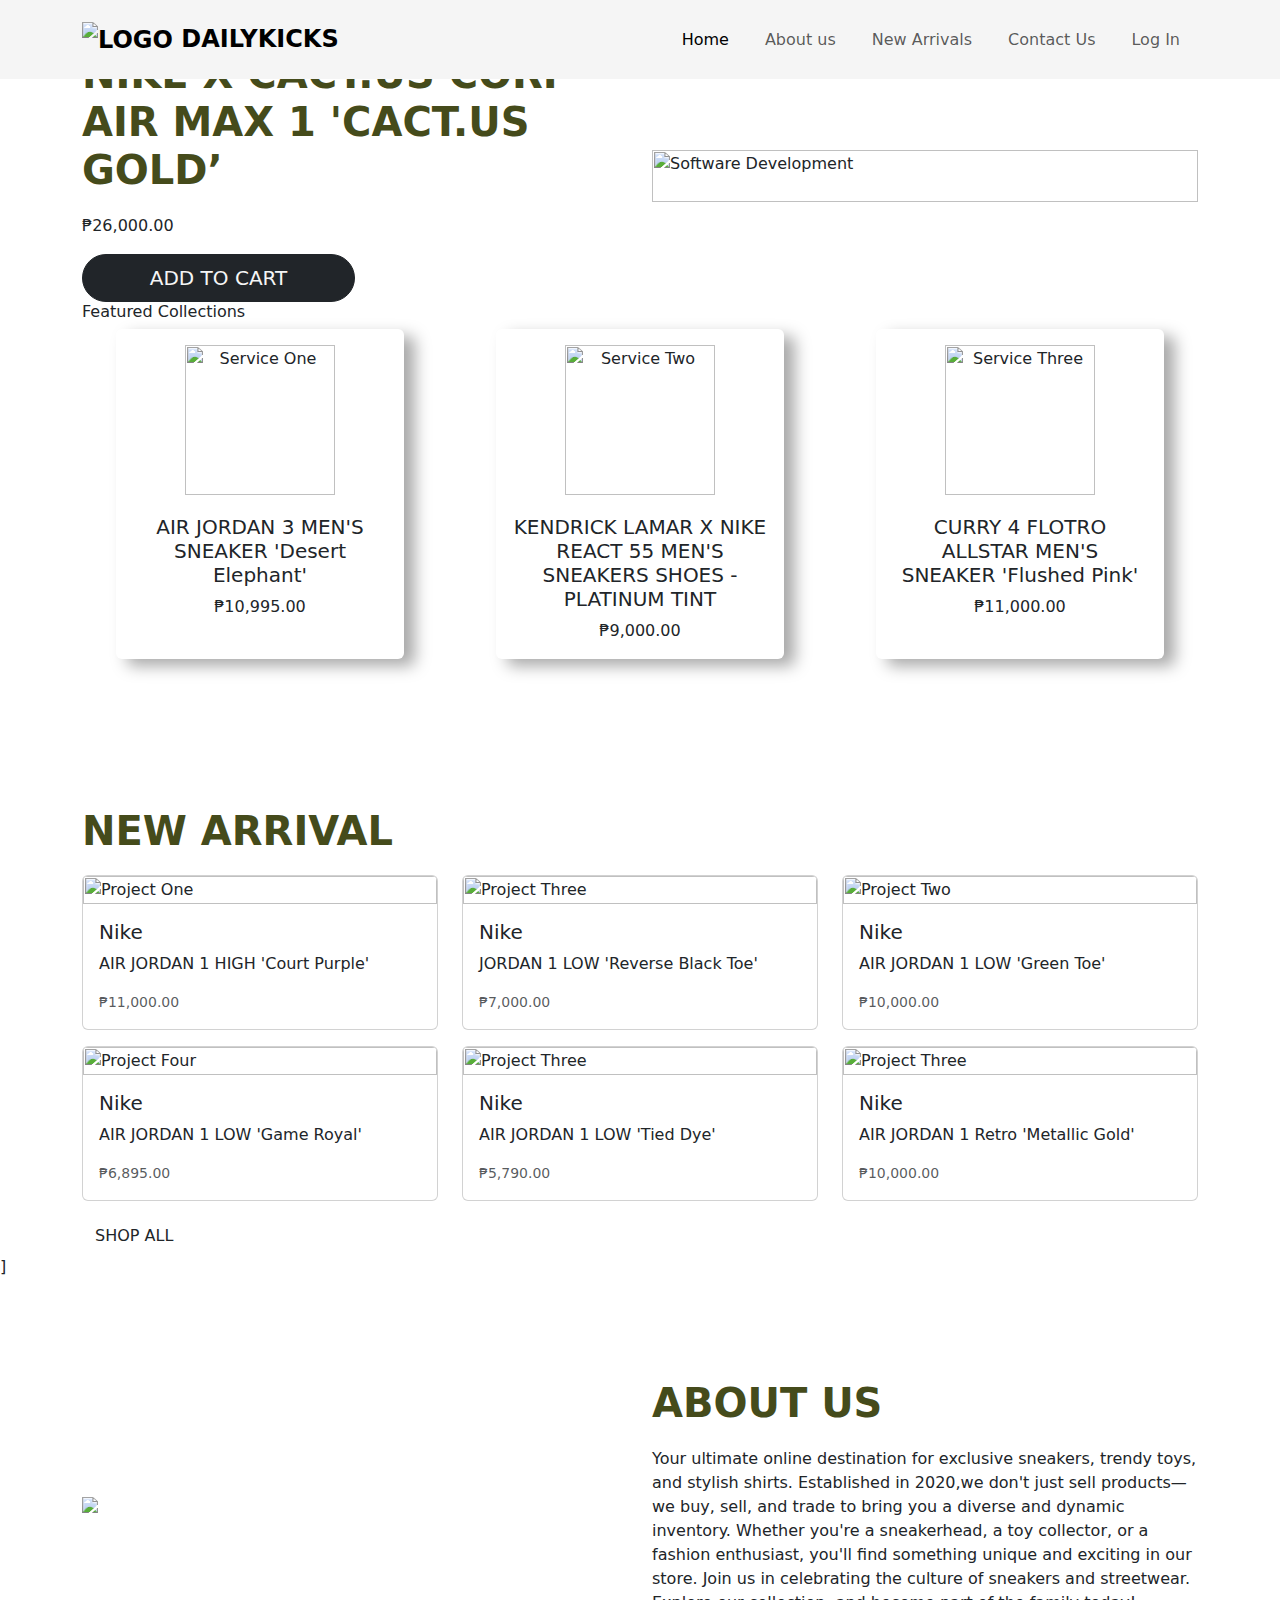
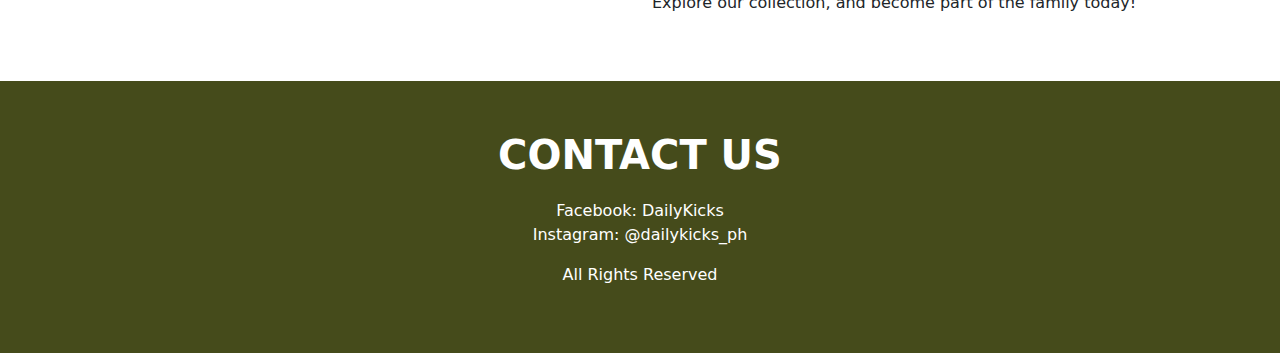
==== index.html @ 529fa7d4 "Add files via upload" ====
<!DOCTYPE>
<html>
    <head>
        <title>Software House Portfolio Website</title>
        <link href="https://cdn.jsdelivr.net/npm/bootstrap@5.3.3/dist/css/bootstrap.min.css" rel="stylesheet" 
        integrity="sha384-QWTKZyjpPEjISv5WaRU9OFeRpok6YctnYmDr5pNlyT2bRjXh0JMhjY6hW+ALEwIH" crossorigin="anonymous">
        <link rel="stylesheet" href="./style.css" />
        <script src="https://cdn.jsdelivr.net/npm/bootstrap@5.3.3/dist/js/bootstrap.bundle.min.js" 
        integrity="sha384-YvpcrYf0tY3lHB60NNkmXc5s9fDVZLESaAA55NDzOxhy9GkcIdslK1eN7N6jIeHz" crossorigin="anonymous"></script>
    </head>

        <body>
            <nav class="py-3 navbar navbar-expand-lg fixed-top auto-hiding-navbar">
                <div class="container">
                  <a class="navbar-brand" href="#">
                    <img src="https://png.pngtree.com/png-clipart/20230516/original/pngtree-traditional-japanese-wave-art-png-image_9162643.png" class="logo" alt="logo" />
                    DailyKicks 
                  </a>
                  <button class="navbar-toggler" type="button" data-bs-toggle="collapse" data-bs-target="#navbarSupportedContent" aria-controls="navbarSupportedContent" aria-expanded="false" aria-label="Toggle navigation">
                    <span class="navbar-toggler-icon"></span>
                  </button>
                  <div class="collapse navbar-collapse" id="navbarSupportedContent">
                    <ul class="navbar-nav ms-auto">
                      <li class="nav-item">
                        <a class="nav-link active" aria-current="page" href="#">Home</a>
                      </li>
                      <li class="nav-item">
                        <a class="nav-link" href="#about us">About us</a>
                      </li>
                      <li class="nav-item">
                        <a class="nav-link" href="#new arrivals">New Arrivals</a>
                      </li>
                      <li class="nav-item">
                        <a class="nav-link" href="#contact">Contact Us</a>
                      </li>
                      <li class="nav-item">
                        <a id="login" class="nav-link" href="registration.html">Account</a>
                      </li>
                    </ul>
                  </div>
                </div>
              </nav>

              <!-- Hero Selection -->
              <section id="Hero">
                <div class="container">
                    <div class="row">
                        <div class="col">
                            <h1>Nike x CACT.US CORP<br>Air Max 1 'CACT.US Gold’</h1>
                            <p>₱26,000.00</p>
                        <button type="button" class="btn btn-dark btn-lg"><a href="#" onclick="addCart()">ADD TO CART</a></button>
                        </div>
                    <div class="col img-col">
                        <img src="Photos/cactusjack.png" alt="Software Development" class="img-fluid" />
                    </div>
                </div>
                <h6> Featured Collections</h6>
                <div class="row cards">
                    <div class="col-md-4 d-flex justify-content-center">
                        <div class="card" style="width: 18rem;">
                            <div class="card-body">
                            <img src="Photos/jordan3.png" alt="Service One" class="icon" />
                              <h5 class="card-title">AIR JORDAN 3 MEN'S SNEAKER 'Desert Elephant'</h5>
                              <p class="card-text">₱10,995.00</p>
                            </div>
                          </div>
                        </div>

                        <div class="col-md-4 d-flex justify-content-center">
                            <div class="card" style="width: 18rem;">
                                <div class="card-body">
                                <img src="Photos/elementreact.png" alt="Service Two" class="icon" />
                                  <h5 class="card-title">KENDRICK LAMAR X NIKE REACT 55 MEN'S SNEAKERS SHOES - PLATINUM TINT</h5>
                                  <p class="card-text">₱9,000.00</p>
                                </div>
                              </div>
                            </div>
                        
                            <div class="col-md-4 d-flex justify-content-center">
                                <div class="card" style="width: 18rem;">
                                    <div class="card-body">
                                    <img src="Photos/curry4.png" alt="Service Three" class="icon" />
                                      <h5 class="card-title">CURRY 4 FLOTRO ALLSTAR MEN'S SNEAKER 'Flushed Pink'</h5>
                                      <p class="card-text">₱11,000.00</p>
                                    </div>
                                  </div>
                                </div>
                            </div>
                        </div>
                    </section>
                    <!-- End of Hero Section -->

                    <!-- Project Section -->
                    <section id="new arrivals">
                        <div class="container">
                            <div class="row align-items-center projects">
                                <div class="col">
                                  <br><br>
                                    <h1>New Arrival</h1>
                                </div>
                            </div>


                            <div class="row align-items-center">
                                <div class="col product">
                                <div class="card mb-3">
                                    <img src="Photos/courtpurple.png" class="card-img-top" alt="Project One">
                                    <div class="card-body">
                                      <h5 class="card-title">Nike</h5>
                                      <p class="card-text">AIR JORDAN 1 HIGH 'Court Purple'</p>
                                      <p class="card-text"><small class="text-muted">₱11,000.00</small></p>
                                    </div>
                                  </div>
                                </div>

                                <div class="col product">
                                  <div class="card mb-3">
                                      <img src="Photos/redtoe.png" class="card-img-top" alt="Project Three">
                                      <div class="card-body">
                                        <h5 class="card-title">Nike</h5>
                                        <p class="card-text">JORDAN 1 LOW 'Reverse Black Toe'</p>
                                        <p class="card-text"><small class="text-muted">₱7,000.00</small></p>
                                      </div>
                                    </div>
                              </div>
                                
                                <div class="col product">
                                <div class="card mb-3">
                                    <img src="Photos/greentoe.png" class="card-img-top" alt="Project Two">
                                    <div class="card-body">
                                      <h5 class="card-title">Nike</h5>
                                      <p class="card-text">AIR JORDAN 1 LOW 'Green Toe'</p>
                                      <p class="card-text"><small class="text-muted">₱10,000.00</small></p>
                                    </div>
                                  </div>
                            </div>
                        </div>

                            <div class="row align-items-center">  
                                <div class="col product">
                                <div class="card mb-3">
                                    <img src="Photos/gameroyal.png" class="card-img-top" alt="Project Four">
                                    <div class="card-body">
                                      <h5 class="card-title">Nike</h5>
                                      <p class="card-text">AIR JORDAN 1 LOW 'Game Royal'</p>
                                      <p class="card-text"><small class="text-muted">₱6,895.00</small></p>
                                  </div>
                            </div>
                      </div>
                        <div class="col product">
                        <div class="card mb-3">
                            <img src="Photos/tiedye.png" class="card-img-top" alt="Project Three">
                            <div class="card-body">
                              <h5 class="card-title">Nike</h5>
                              <p class="card-text">AIR JORDAN 1 LOW 'Tied Dye'</p>
                              <p class="card-text"><small class="text-muted">₱5,790.00</small></p>
                            </div>
                          </div>
                    </div>
                      <div class="col product">
                      <div class="card mb-3">
                          <img src="Photos/jordan1.png" class="card-img-top" alt="Project Three">
                          <div class="card-body">
                            <h5 class="card-title">Nike</h5>
                            <p class="card-text">AIR JORDAN 1 Retro 'Metallic Gold'</p>
                            <p class="card-text"><small class="text-muted">₱10,000.00</small></p>
                          </div>
                        </div>
                  </div>
                </div>
                <a class="btn btn-large" href="shop.html">SHOP ALL</a>
          </div>]
</section>

<!-- End of Project Section -->

  <!-- About Us Section  -->
  <section id="about us">
    <div class="container">
        <div class="row align-items-center">
            <div class="col">
                <img src="Photos/style.png" About Us class="img-fluid">
            </div>
            <div class="col">
                <h1>About Us</h1>
                <p>Your ultimate online destination for exclusive sneakers, trendy toys, and stylish shirts. Established in 2020,we don't just sell products—we buy, sell, and trade to bring you a diverse and dynamic inventory. Whether you're a sneakerhead, a toy collector, or a fashion enthusiast, you'll find something unique and exciting in our store.
                  Join us in celebrating the culture of sneakers and streetwear. Explore our collection, and become part of the family today!</p>
        </div>
    </div>
</section>
<!-- End of About Us Section -->

<!-- Contact Us -->
                    <section id="contact">
                        <div class="container">
                            <div class="row align-items-center">
                                <div class="col">
                                    <h1>Contact Us</h1>
                                    <p>Facebook: DailyKicks <br>Instagram: 
                                <a href="https://www.instagram.com/dailykicks_ph/" style="color: white;" class="link-offset-2 link-underline link-underline-opacity-0"> @dailykicks_ph </a>
                                <p>
                                 All Rights Reserved 
                                </p>
                              </div>
                            </div>
                        </div>

                    </section>
                        <!-- End of Contact Us Section -->
          <script src="script.js"></script>
        </body>
</html>
---- style.css ----
body {
    display: block; 
    overflow-x: hidden;
}

nav {
    background-color: whitesmoke;
}

.navbar-brand img {
    max-height: 50px;
}

.navbar-brand {
    font-size: 24px;
    text-transform: uppercase;
    font-weight: 900;
    color:black; 
}

nav ul li a { 
    color:#a9a9a9;
    margin: auto 10px; 
}

nav ul li a:hover {
    color:#454B1B;
}

section {
    padding-top: 50px;
    padding-bottom: 50px;
}

section h1 {
    text-transform: uppercase;
    font-weight: 900;
    color:#454B1B;
    text-align: left;
    margin-bottom: 20px;
}

section p { 
    font-size: 16px;
    font-weight: 300;
}

button {
    max-width: 50%;
    border-radius: 50px !important;
}

#hero .col {
    justify-content: center;
    flex-direction: column;
    display: flex;
}

#hero .img-col {
    justify-content: center;
    margin-top: 100px;
    margin-bottom: 100px;
}

#hero img {
    max-width: 100% !important;
    width: 100%;
}

#hero .card {
    box-shadow: 11px 7px 16px #a9a9a9;
    border: 0;
    text-align: center;
}

#hero .icon {
    width: 150px;
    height: 150px;
    margin-bottom: 20px;
}

#projects .project {
    margin-bottom: 50px;
}

#contact {
    text-align: center;
    background-color: #454B1B;
    color: white;
}

#contact h1{
    text-align: center;
    color: white;
}

a {
    text-decoration: none !important;
    color: whitesmoke;
}
.btn-custom {
    background-color: #454B1B;
    color: #fff;
    font-size: 14px;
    padding: 8px 20px;
    border: none;
    border-radius: 5px;
    transition: 0.3s ease-in-out;
    display: inline-block;
    text-decoration: none;
}

.btn-custom a {
    color: #fff;
    text-decoration: none;
    display: inline-block;
    width: 100%;
    height: 100%;
}

.btn-custom:hover {
    background-color: #333;
}

.btn-custom:active {
    transform: scale(0.95);
}
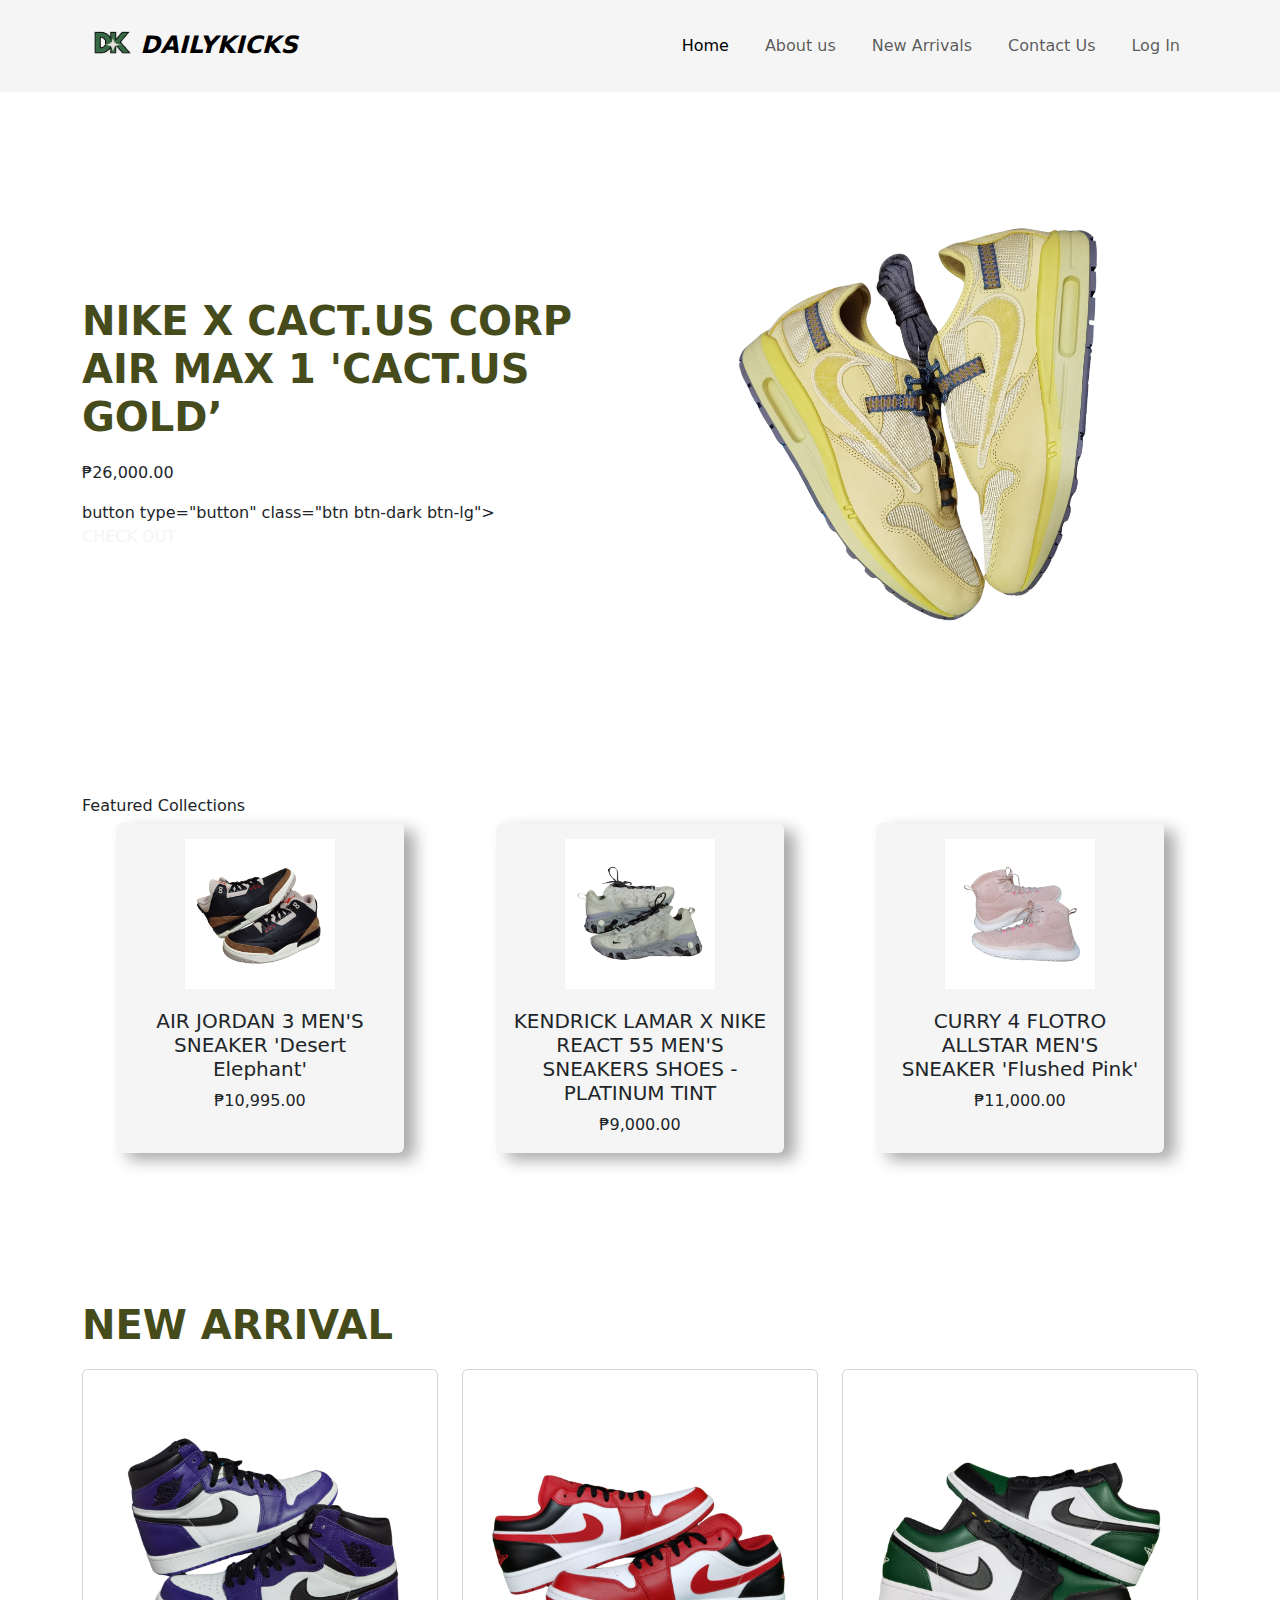
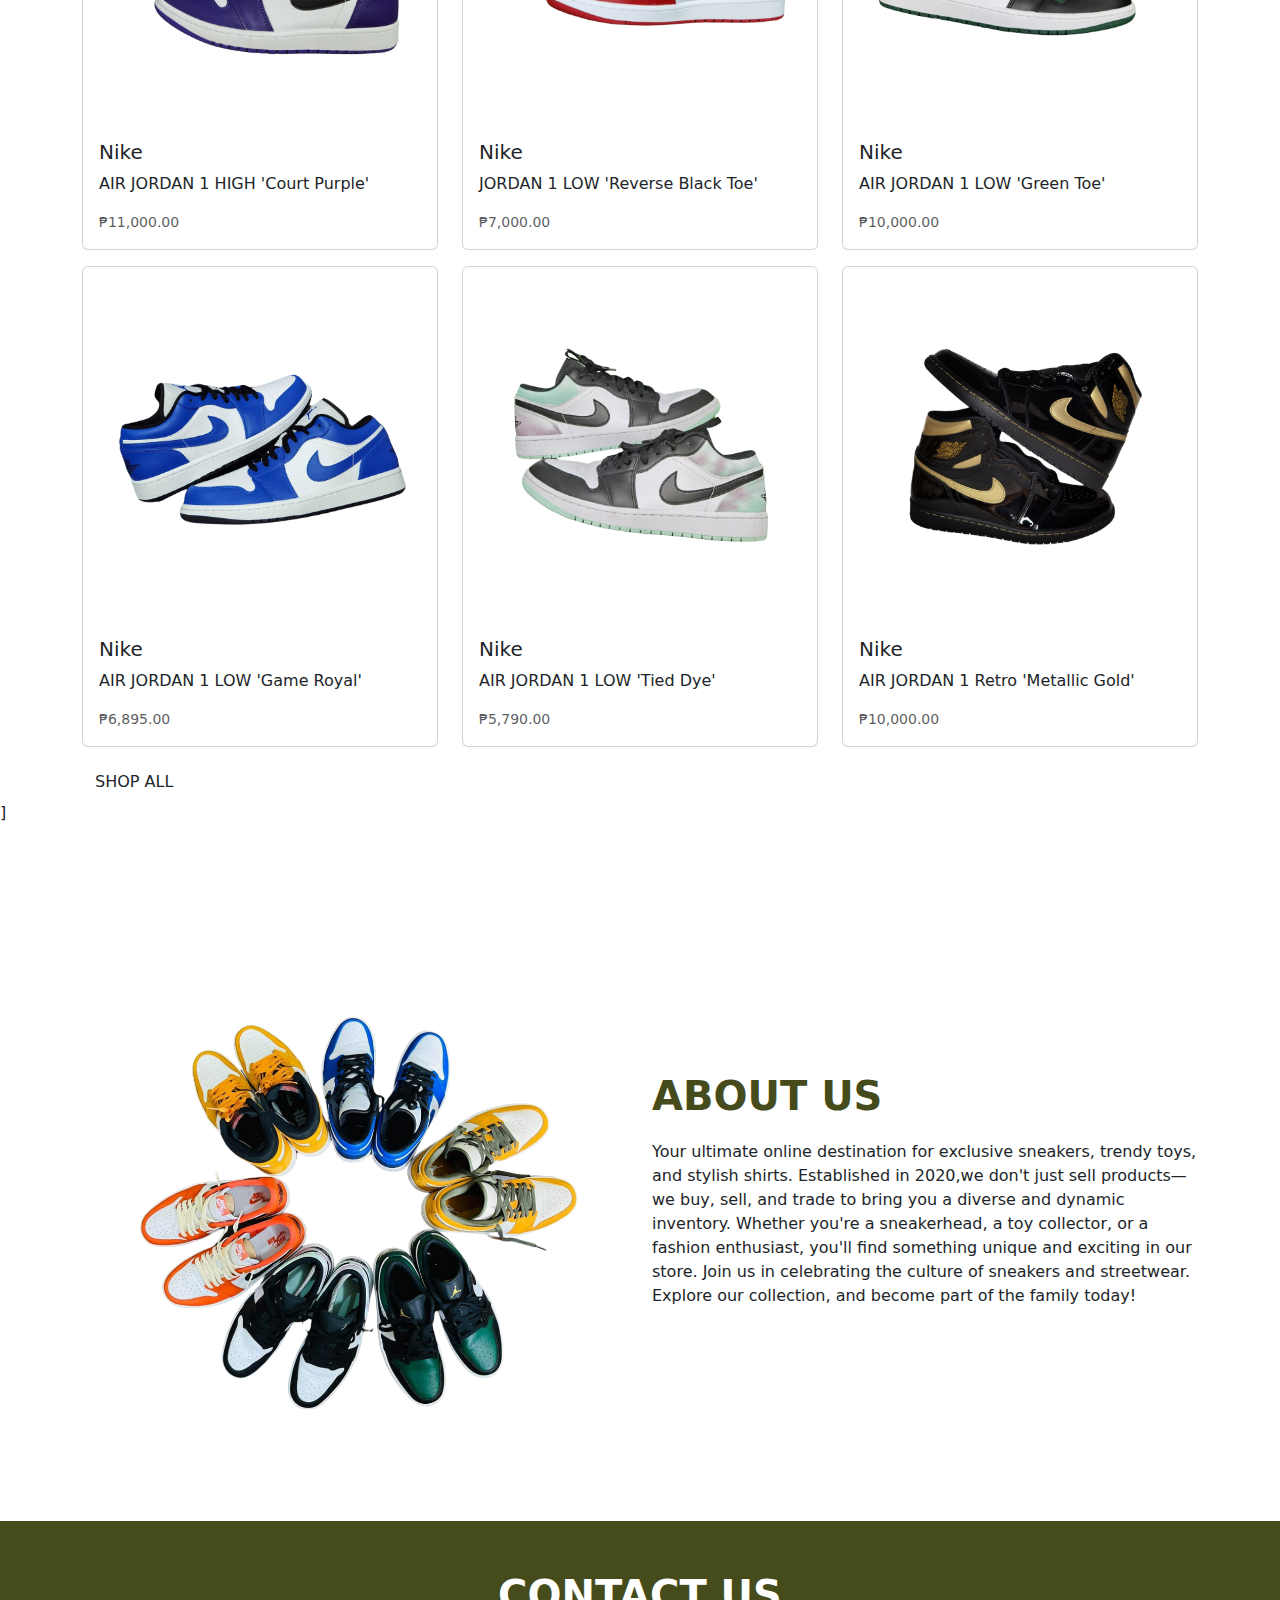
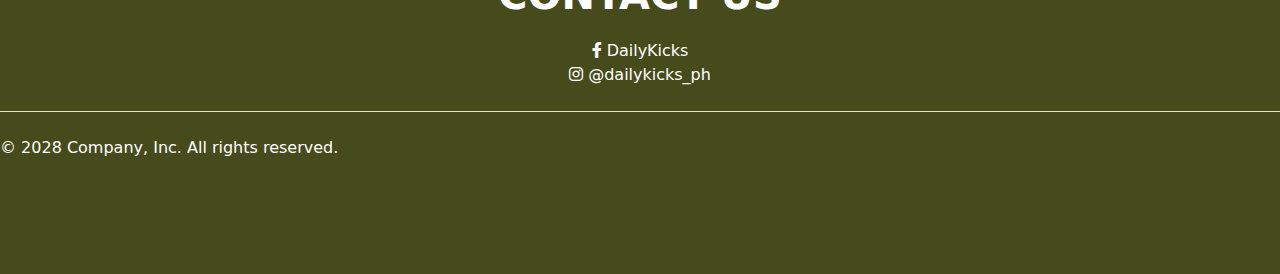
==== commit ae6d7c21: "Add files via upload" ====
--- a/index.html
+++ b/index.html
@@ -5,6 +5,7 @@
         <link href="https://cdn.jsdelivr.net/npm/bootstrap@5.3.3/dist/css/bootstrap.min.css" rel="stylesheet" 
         integrity="sha384-QWTKZyjpPEjISv5WaRU9OFeRpok6YctnYmDr5pNlyT2bRjXh0JMhjY6hW+ALEwIH" crossorigin="anonymous">
         <link rel="stylesheet" href="./style.css" />
+        <link rel="stylesheet" href="https://cdnjs.cloudflare.com/ajax/libs/font-awesome/6.0.0-beta3/css/all.min.css">
         <script src="https://cdn.jsdelivr.net/npm/bootstrap@5.3.3/dist/js/bootstrap.bundle.min.js" 
         integrity="sha384-YvpcrYf0tY3lHB60NNkmXc5s9fDVZLESaAA55NDzOxhy9GkcIdslK1eN7N6jIeHz" crossorigin="anonymous"></script>
     </head>
@@ -13,8 +14,8 @@
             <nav class="py-3 navbar navbar-expand-lg fixed-top auto-hiding-navbar">
                 <div class="container">
                   <a class="navbar-brand" href="#">
-                    <img src="https://png.pngtree.com/png-clipart/20230516/original/pngtree-traditional-japanese-wave-art-png-image_9162643.png" class="logo" alt="logo" />
-                    DailyKicks 
+                    <img src="Photos/DKlogo.png" class="logo" alt="logo" />
+                    <em>DailyKicks</em>
                   </a>
                   <button class="navbar-toggler" type="button" data-bs-toggle="collapse" data-bs-target="#navbarSupportedContent" aria-controls="navbarSupportedContent" aria-expanded="false" aria-label="Toggle navigation">
                     <span class="navbar-toggler-icon"></span>
@@ -34,61 +35,62 @@
                         <a class="nav-link" href="#contact">Contact Us</a>
                       </li>
                       <li class="nav-item">
-                        <a id="login" class="nav-link" href="registration.html">Account</a>
+                        <a id="login" class="nav-link" href="registration.html">Account</a> 
                       </li>
                     </ul>
                   </div>
                 </div>
               </nav>
 
-              <!-- Hero Selection -->
+<!-- Hero Selection -->
               <section id="Hero">
                 <div class="container">
-                    <div class="row">
-                        <div class="col">
-                            <h1>Nike x CACT.US CORP<br>Air Max 1 'CACT.US Gold’</h1>
-                            <p>₱26,000.00</p>
-                        <button type="button" class="btn btn-dark btn-lg"><a href="#" onclick="addCart()">ADD TO CART</a></button>
-                        </div>
-                    <div class="col img-col">
-                        <img src="Photos/cactusjack.png" alt="Software Development" class="img-fluid" />
-                    </div>
-                </div>
+                <div class="row">
+                <div class="col">
+                  <h1>Nike x CACT.US CORP<br>Air Max 1 'CACT.US Gold’</h1>
+                      <p>₱26,000.00</p>
+                  button type="button" class="btn btn-dark btn-lg"><a href="#" onclick="addCart()">CHECK OUT</a></button>
+                </div>
+                <div class="col img-col">
+                <img src="Photos/cactusjack.png" alt="Software Development" class="img-fluid" />
+                </div>
+                </div>
+
                 <h6> Featured Collections</h6>
                 <div class="row cards">
-                    <div class="col-md-4 d-flex justify-content-center">
-                        <div class="card" style="width: 18rem;">
-                            <div class="card-body">
-                            <img src="Photos/jordan3.png" alt="Service One" class="icon" />
-                              <h5 class="card-title">AIR JORDAN 3 MEN'S SNEAKER 'Desert Elephant'</h5>
-                              <p class="card-text">₱10,995.00</p>
-                            </div>
-                          </div>
-                        </div>
-
-                        <div class="col-md-4 d-flex justify-content-center">
-                            <div class="card" style="width: 18rem;">
-                                <div class="card-body">
-                                <img src="Photos/elementreact.png" alt="Service Two" class="icon" />
-                                  <h5 class="card-title">KENDRICK LAMAR X NIKE REACT 55 MEN'S SNEAKERS SHOES - PLATINUM TINT</h5>
-                                  <p class="card-text">₱9,000.00</p>
-                                </div>
-                              </div>
-                            </div>
+                <div class="col-md-4 d-flex justify-content-center">
+                <div class="card" style="width: 18rem;">
+                <div class="card-body">
+                <img src="Photos/jordan3.png" alt="Service One" class="icon" />
+                  <h5 class="card-title">AIR JORDAN 3 MEN'S SNEAKER 'Desert Elephant'</h5>
+                      <p class="card-text">₱10,995.00</p>
+                </div>
+                </div>
+                </div>
+
+                <div class="col-md-4 d-flex justify-content-center">
+                <div class="card" style="width: 18rem;">
+                <div class="card-body">
+                  <img src="Photos/elementreact.png" alt="Service Two" class="icon" />
+                    <h5 class="card-title">KENDRICK LAMAR X NIKE REACT 55 MEN'S SNEAKERS SHOES - PLATINUM TINT</h5>
+                        <p class="card-text">₱9,000.00</p>
+                </div>
+                </div>
+                </div>
                         
-                            <div class="col-md-4 d-flex justify-content-center">
-                                <div class="card" style="width: 18rem;">
-                                    <div class="card-body">
-                                    <img src="Photos/curry4.png" alt="Service Three" class="icon" />
-                                      <h5 class="card-title">CURRY 4 FLOTRO ALLSTAR MEN'S SNEAKER 'Flushed Pink'</h5>
-                                      <p class="card-text">₱11,000.00</p>
-                                    </div>
-                                  </div>
-                                </div>
-                            </div>
-                        </div>
-                    </section>
-                    <!-- End of Hero Section -->
+                <div class="col-md-4 d-flex justify-content-center">
+                <div class="card" style="width: 18rem;">
+                <div class="card-body">
+                  <img src="Photos/curry4.png" alt="Service Three" class="icon" />
+                      <h5 class="card-title">CURRY 4 FLOTRO ALLSTAR MEN'S SNEAKER 'Flushed Pink'</h5>
+                          <p class="card-text">₱11,000.00</p>
+                </div>
+                </div>
+                </div>
+                </div>
+                </div>
+      </section>
+<!-- End of Hero Section -->
 
                     <!-- Project Section -->
                     <section id="new arrivals">
@@ -189,24 +191,24 @@
     </div>
 </section>
 <!-- End of About Us Section -->
-
-<!-- Contact Us -->
-                    <section id="contact">
-                        <div class="container">
-                            <div class="row align-items-center">
-                                <div class="col">
-                                    <h1>Contact Us</h1>
-                                    <p>Facebook: DailyKicks <br>Instagram: 
-                                <a href="https://www.instagram.com/dailykicks_ph/" style="color: white;" class="link-offset-2 link-underline link-underline-opacity-0"> @dailykicks_ph </a>
-                                <p>
-                                 All Rights Reserved 
-                                </p>
-                              </div>
-                            </div>
-                        </div>
-
-                    </section>
-                        <!-- End of Contact Us Section -->
+<section id="contact">
+  <div>
+      <div class="row align-items-center">
+          <div class="col">
+              <h1>Contact Us</h1>
+              <p>
+                  <i class="fab fa-facebook-f"></i> DailyKicks <br>
+                  <i class="fab fa-instagram"></i> 
+                  <a href="https://www.instagram.com/dailykicks_ph/" style="color: white;" class="link-offset-2 link-underline link-underline-opacity-0">@dailykicks_ph</a>
+              </p>
+              <div class="d-flex justify-content-between py-4 my-4 border-top">
+                  <p>© 2028 Company, Inc. All rights reserved.</p>
+              </div>
+          </div>
+      </div>
+  </div>
+</section>
+<!-- End of Contact Us Section -->
           <script src="script.js"></script>
         </body>
 </html>--- a/style.css
+++ b/style.css
@@ -24,7 +24,7 @@
 }
 
 nav ul li a:hover {
-    color:#454B1B;
+    color: #0000;
 }
 
 section {
@@ -71,6 +71,7 @@
     box-shadow: 11px 7px 16px #a9a9a9;
     border: 0;
     text-align: center;
+    background: whitesmoke;
 }
 
 #hero .icon {
@@ -98,30 +99,3 @@
     text-decoration: none !important;
     color: whitesmoke;
 }
-.btn-custom {
-    background-color: #454B1B;
-    color: #fff;
-    font-size: 14px;
-    padding: 8px 20px;
-    border: none;
-    border-radius: 5px;
-    transition: 0.3s ease-in-out;
-    display: inline-block;
-    text-decoration: none;
-}
-
-.btn-custom a {
-    color: #fff;
-    text-decoration: none;
-    display: inline-block;
-    width: 100%;
-    height: 100%;
-}
-
-.btn-custom:hover {
-    background-color: #333;
-}
-
-.btn-custom:active {
-    transform: scale(0.95);
-}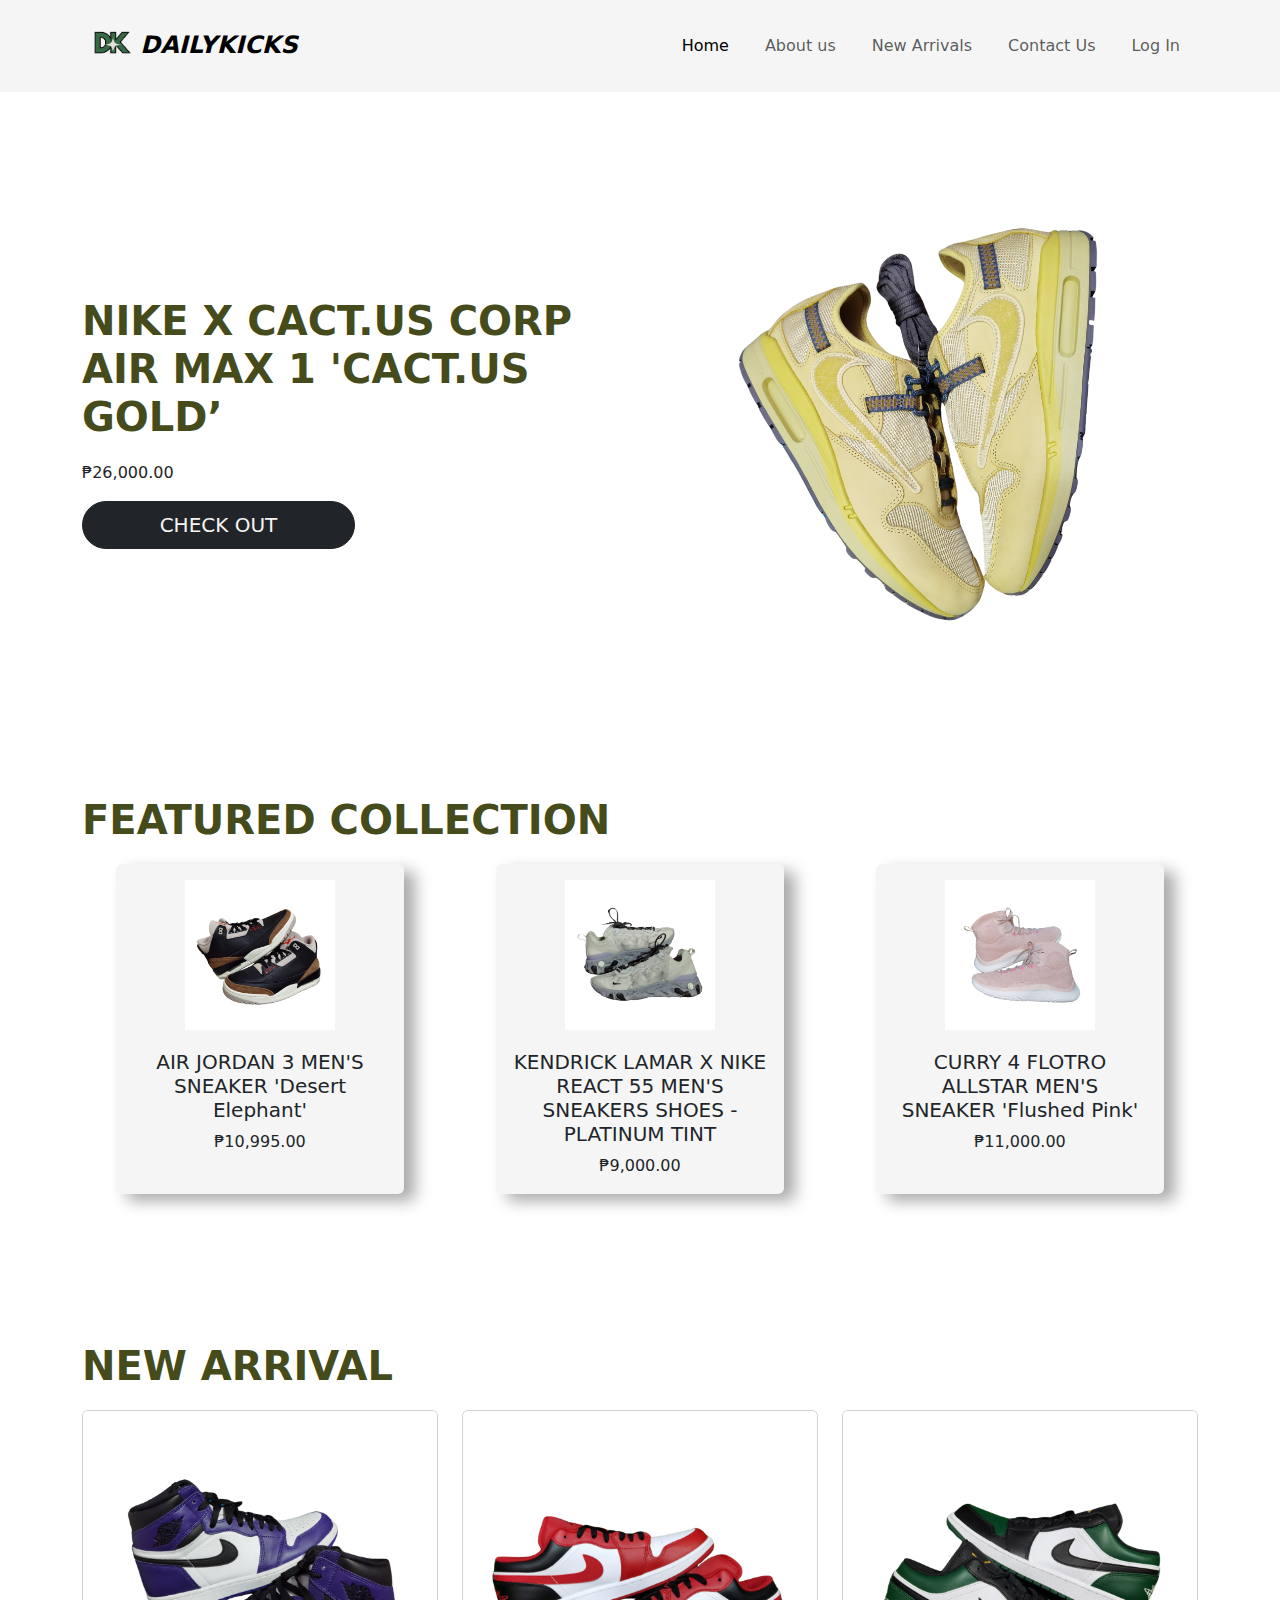
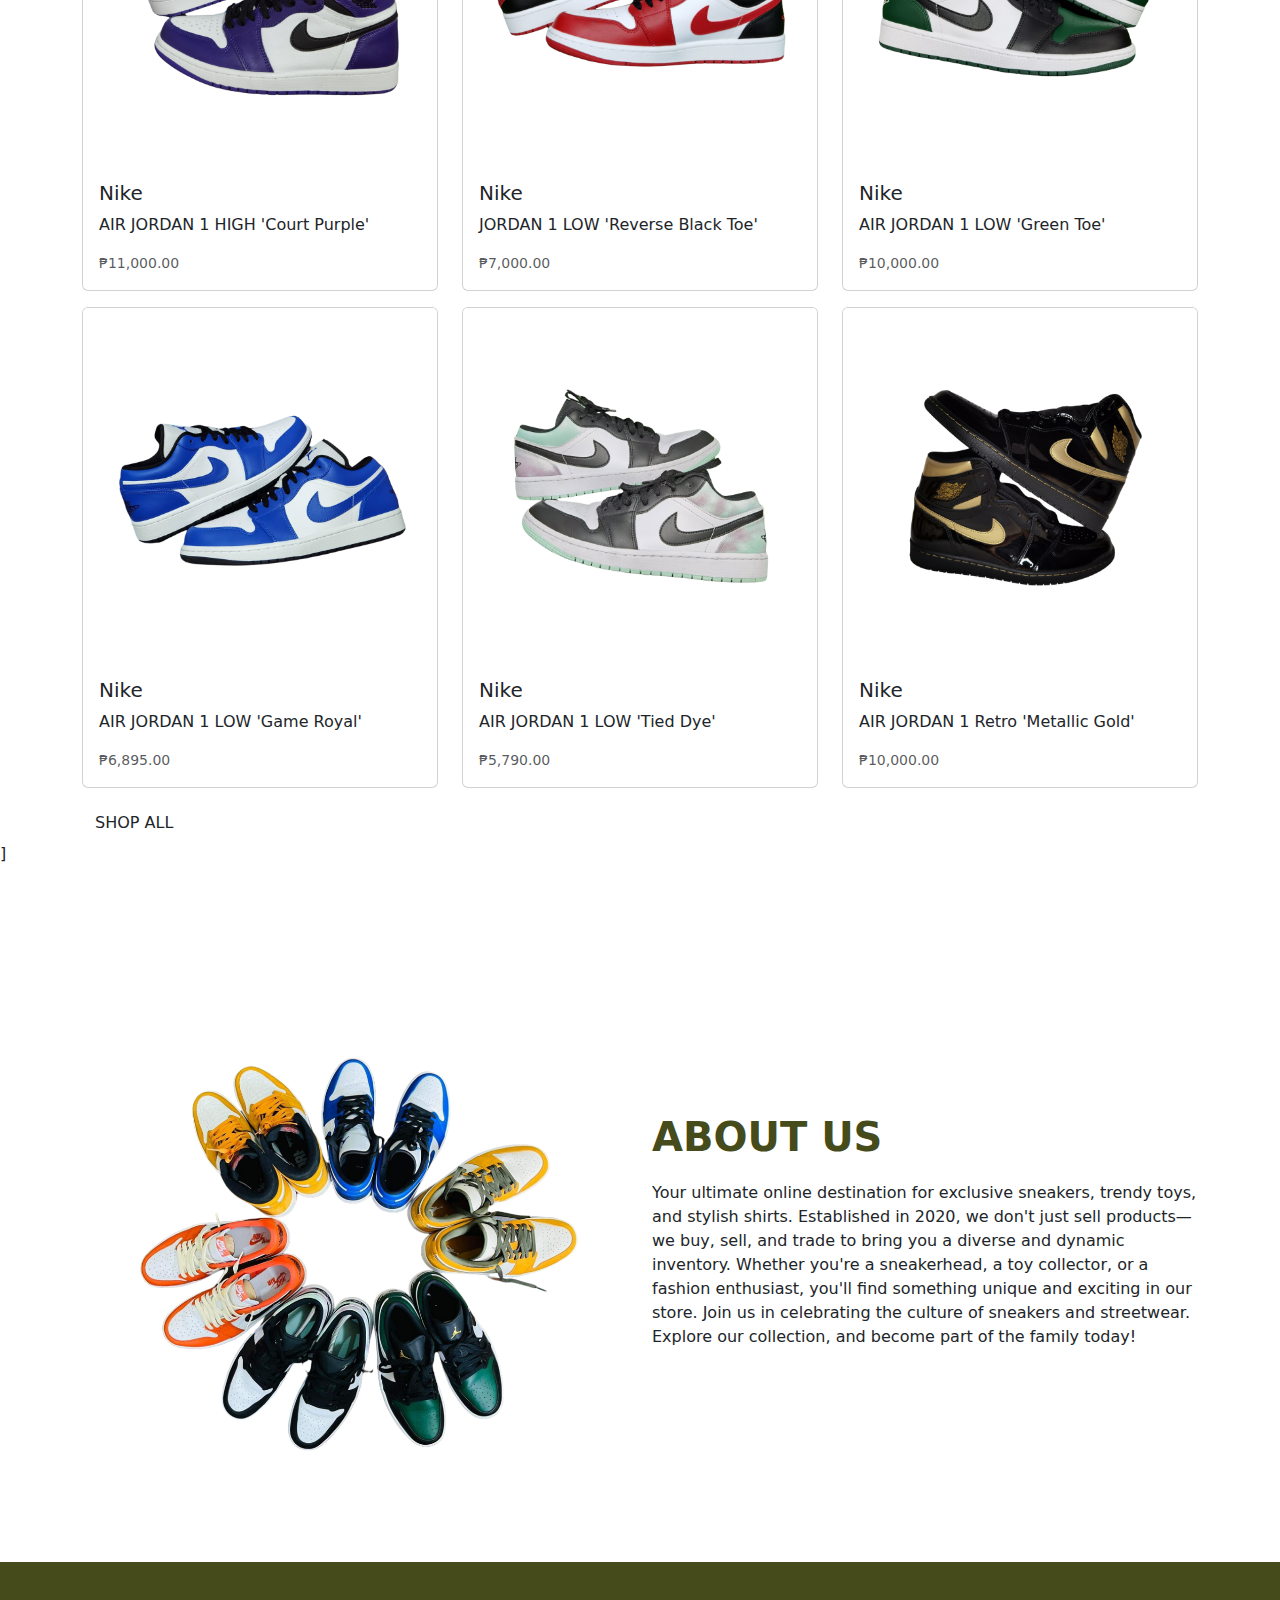
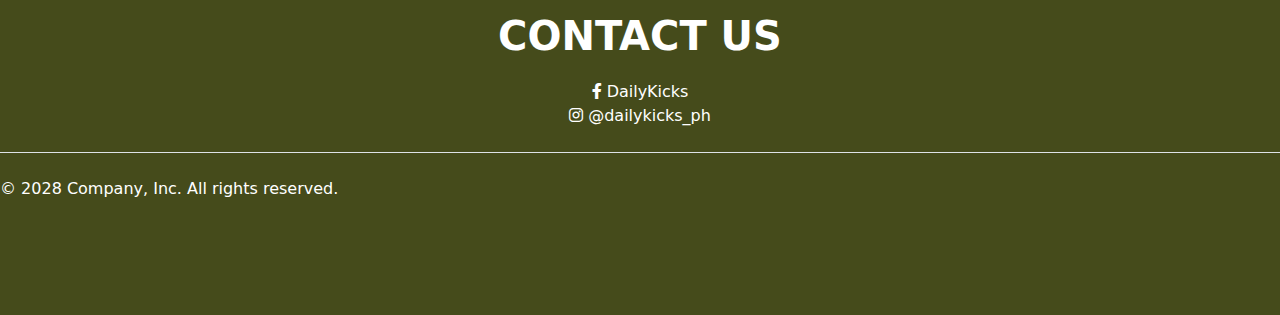
==== commit 8fed78ea: "Add files via upload" ====
--- a/index.html
+++ b/index.html
@@ -49,14 +49,14 @@
                 <div class="col">
                   <h1>Nike x CACT.US CORP<br>Air Max 1 'CACT.US Gold’</h1>
                       <p>₱26,000.00</p>
-                  button type="button" class="btn btn-dark btn-lg"><a href="#" onclick="addCart()">CHECK OUT</a></button>
+                  <button type="button" class="btn btn-dark btn-lg"><a href="#" onclick="addCart()">CHECK OUT</a></button>
                 </div>
                 <div class="col img-col">
                 <img src="Photos/cactusjack.png" alt="Software Development" class="img-fluid" />
                 </div>
                 </div>
 
-                <h6> Featured Collections</h6>
+                <h1> Featured Collection</h1>
                 <div class="row cards">
                 <div class="col-md-4 d-flex justify-content-center">
                 <div class="card" style="width: 18rem;">
@@ -185,7 +185,7 @@
             </div>
             <div class="col">
                 <h1>About Us</h1>
-                <p>Your ultimate online destination for exclusive sneakers, trendy toys, and stylish shirts. Established in 2020,we don't just sell products—we buy, sell, and trade to bring you a diverse and dynamic inventory. Whether you're a sneakerhead, a toy collector, or a fashion enthusiast, you'll find something unique and exciting in our store.
+                <p>Your ultimate online destination for exclusive sneakers, trendy toys, and stylish shirts. Established in 2020, we don't just sell products—we buy, sell, and trade to bring you a diverse and dynamic inventory. Whether you're a sneakerhead, a toy collector, or a fashion enthusiast, you'll find something unique and exciting in our store.
                   Join us in celebrating the culture of sneakers and streetwear. Explore our collection, and become part of the family today!</p>
         </div>
     </div>
